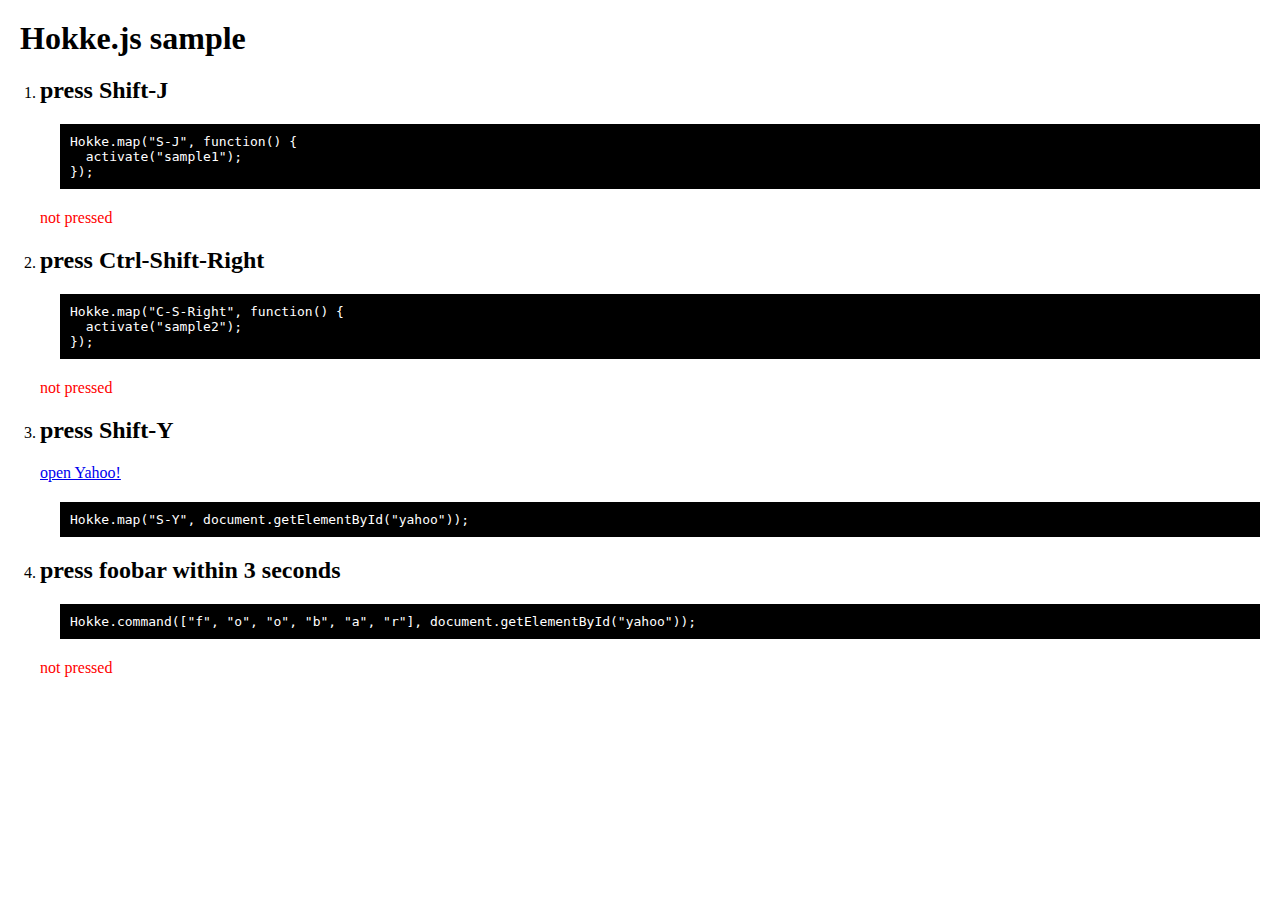
==== index.html @ e8672593 "update sample page" ====
<!DOCTYPE html>
<html lang="ja">
  <head>
    <meta http-equiv="content-type" content="text/html; charset=UTF-8">
    <meta http-equiv="content-language" content="ja">

    <title>Hokke.js sample</title>

    <meta http-equiv="content-script-type" content="text/javascript">
    <meta http-equiv="content-style-type" content="text/css">
    <link rel="stylesheet" type="text/css" href="css/style.css">

    <script type="text/javascript" src="jquery-1.6.min.js"></script>
    <script type="text/javascript" src="src/Hokke.js"></script>
    <script type="text/javascript">
      function activate(id) {
        $("#" + id + " .result").addClass("active");
        $("#" + id + " .result").text("pressed !");
      }
      $(function() {

        Hokke.map("S-J", function() {
          activate("sample1");
        });

        Hokke.map("C-S-Right", function() {
          activate("sample2");
        });

        Hokke.map("S-Y", document.getElementById("yahoo"));

        Hokke.command(["f", "o", "o", "b", "a", "r"], function() {
          activate("sample4");
        }, 3000);

      });
    </script>

  </head>
  <body>
    <h1>Hokke.js sample</h1>
    <ol>

      <li id="sample1">
        <h2>press Shift-J</h2>
<pre>
Hokke.map("S-J", function() {
  activate("sample1");
});
</pre>
        <div class="result">not pressed</div>
      </li>

      <li id="sample2">
        <h2>press Ctrl-Shift-Right</h2>
<pre>
Hokke.map("C-S-Right", function() {
  activate("sample2");
});
</pre>
        <div class="result">not pressed</div>
      </li>

      <li id="sample3">
        <h2>press Shift-Y</h2>
        <a href="http://yahoo.co.jp/" target="_blank" id="yahoo">open Yahoo!</a>
<pre>
Hokke.map("S-Y", document.getElementById("yahoo"));
</pre>
      </li>

      <li id="sample4">
        <h2>press foobar within 3 seconds</h2>
<pre>
Hokke.command(["f", "o", "o", "b", "a", "r"], document.getElementById("yahoo"));
</pre>
        <div class="result">not pressed</div>
      </li>

    </ol>
  </body>
</html>
---- css/style.css ----
body {
  margin: 0;
  padding: 0;
}

h1, pre, p {
  margin: 20px;
}

pre {
  background-color: #000;
  color: #fff;
  padding: 10px;
}

.result {
  color: #f00;
}

.result.active {
  color: #0f0;
  font-weight: bold;
}

#box {
  width: 100px;
  height: 100px;
  background-color: #00f;
}
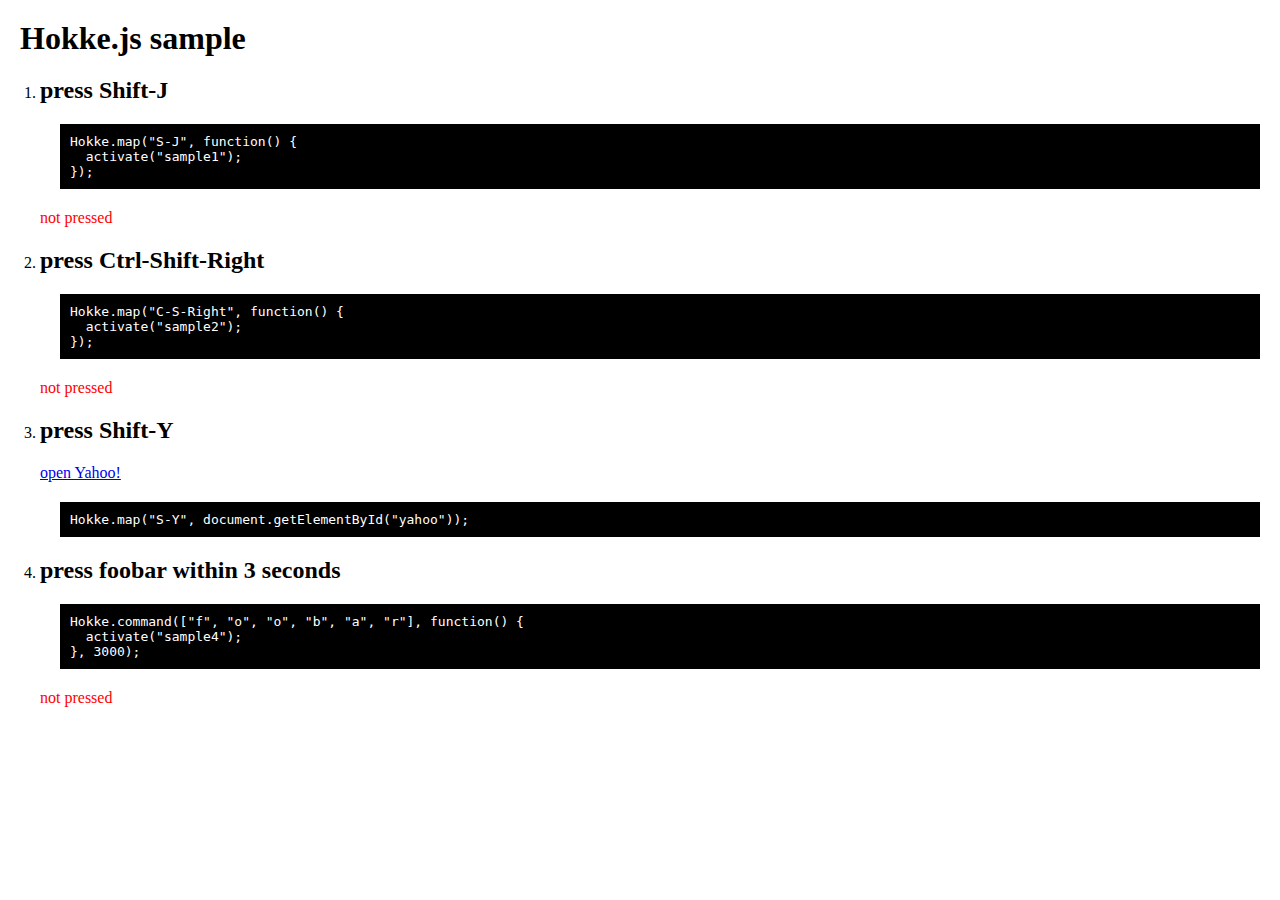
==== commit d99b02d5: "update sample page" ====
--- a/index.html
+++ b/index.html
@@ -72,7 +72,9 @@
       <li id="sample4">
         <h2>press foobar within 3 seconds</h2>
 <pre>
-Hokke.command(["f", "o", "o", "b", "a", "r"], document.getElementById("yahoo"));
+Hokke.command(["f", "o", "o", "b", "a", "r"], function() {
+  activate("sample4");
+}, 3000);
 </pre>
         <div class="result">not pressed</div>
       </li>
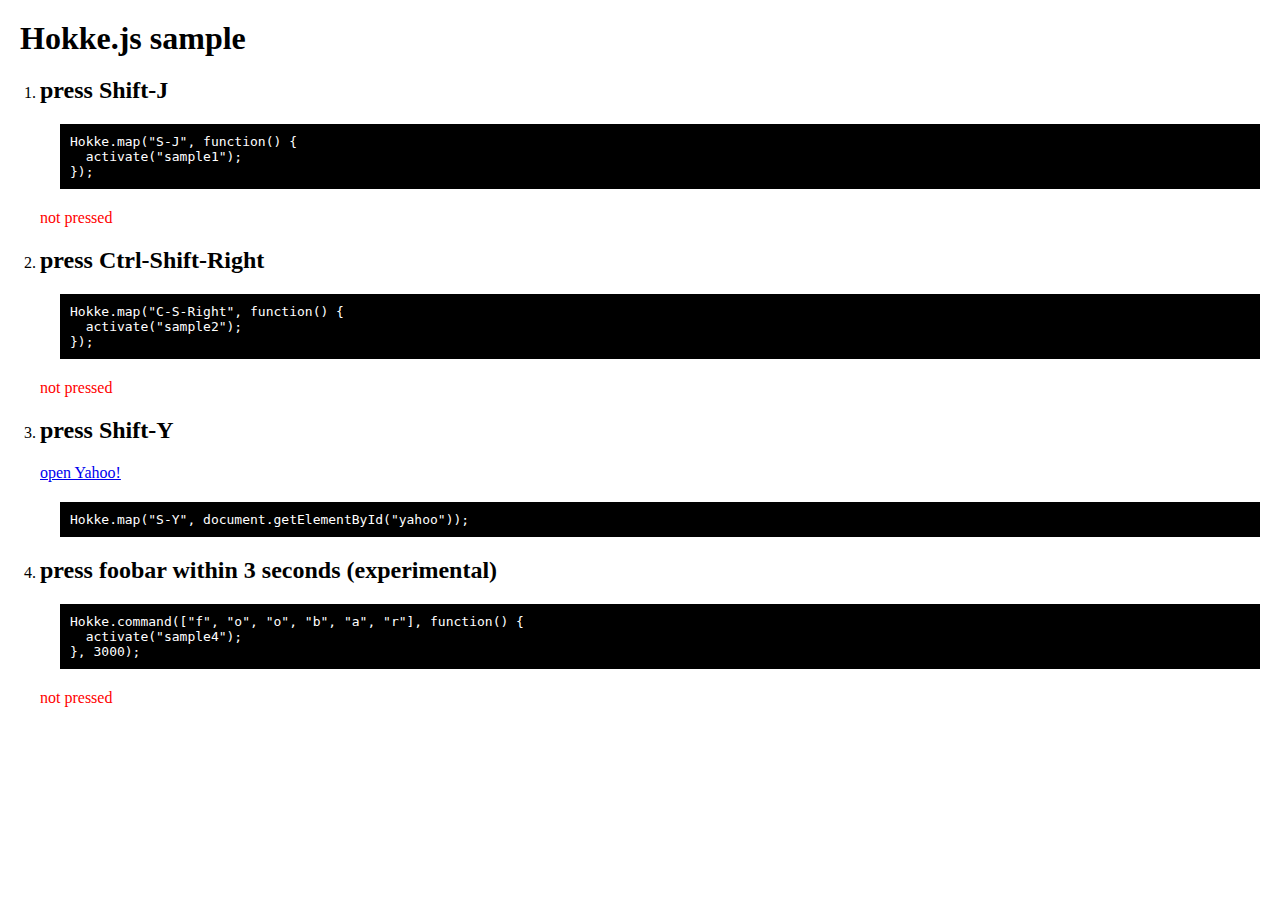
==== commit ea01e5cf: "update sample page" ====
--- a/index.html
+++ b/index.html
@@ -70,7 +70,7 @@
       </li>
 
       <li id="sample4">
-        <h2>press foobar within 3 seconds</h2>
+        <h2>press foobar within 3 seconds (experimental)</h2>
 <pre>
 Hokke.command(["f", "o", "o", "b", "a", "r"], function() {
   activate("sample4");
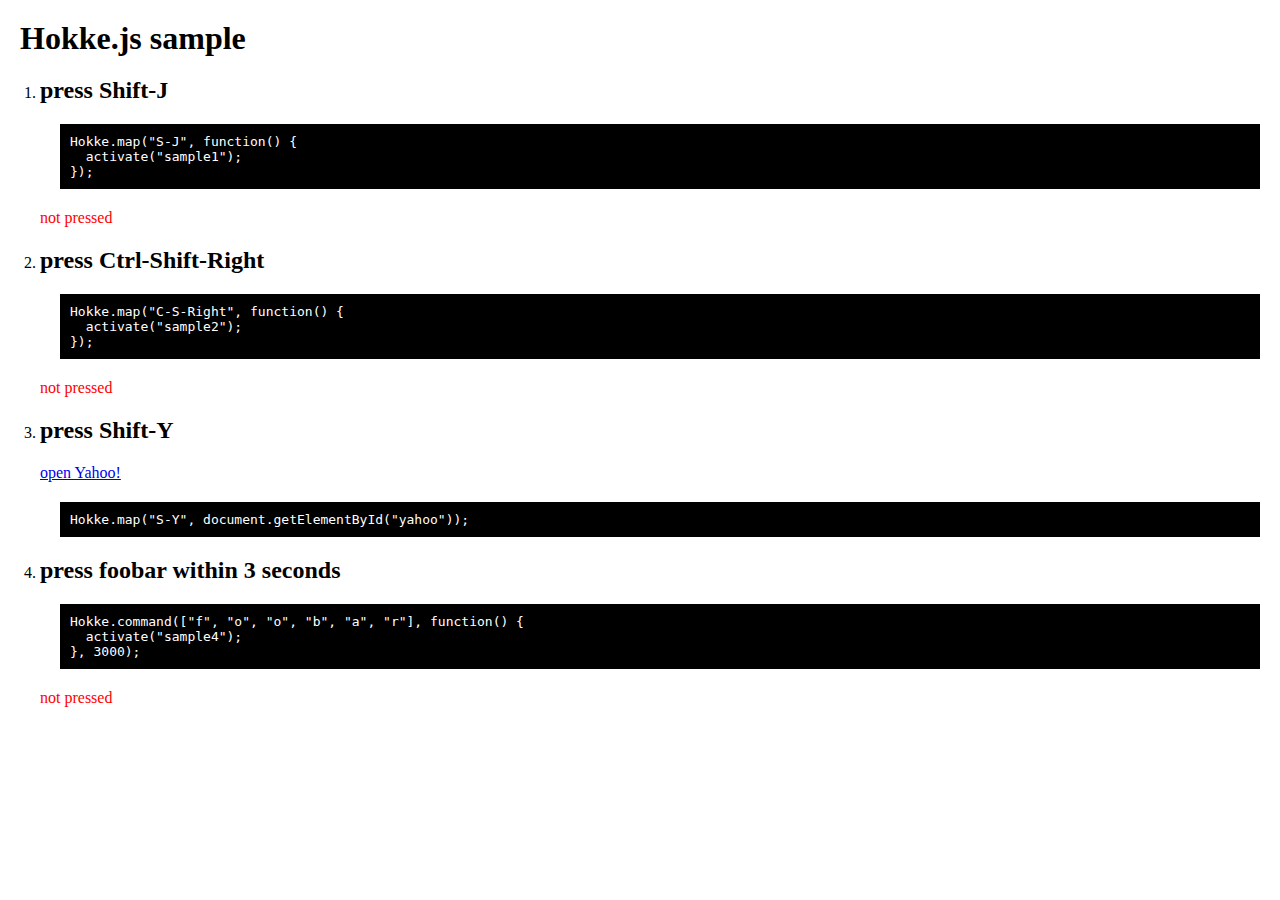
==== commit 20b7ccbc: "update" ====
--- a/index.html
+++ b/index.html
@@ -70,7 +70,7 @@
       </li>
 
       <li id="sample4">
-        <h2>press foobar within 3 seconds (experimental)</h2>
+        <h2>press foobar within 3 seconds</h2>
 <pre>
 Hokke.command(["f", "o", "o", "b", "a", "r"], function() {
   activate("sample4");
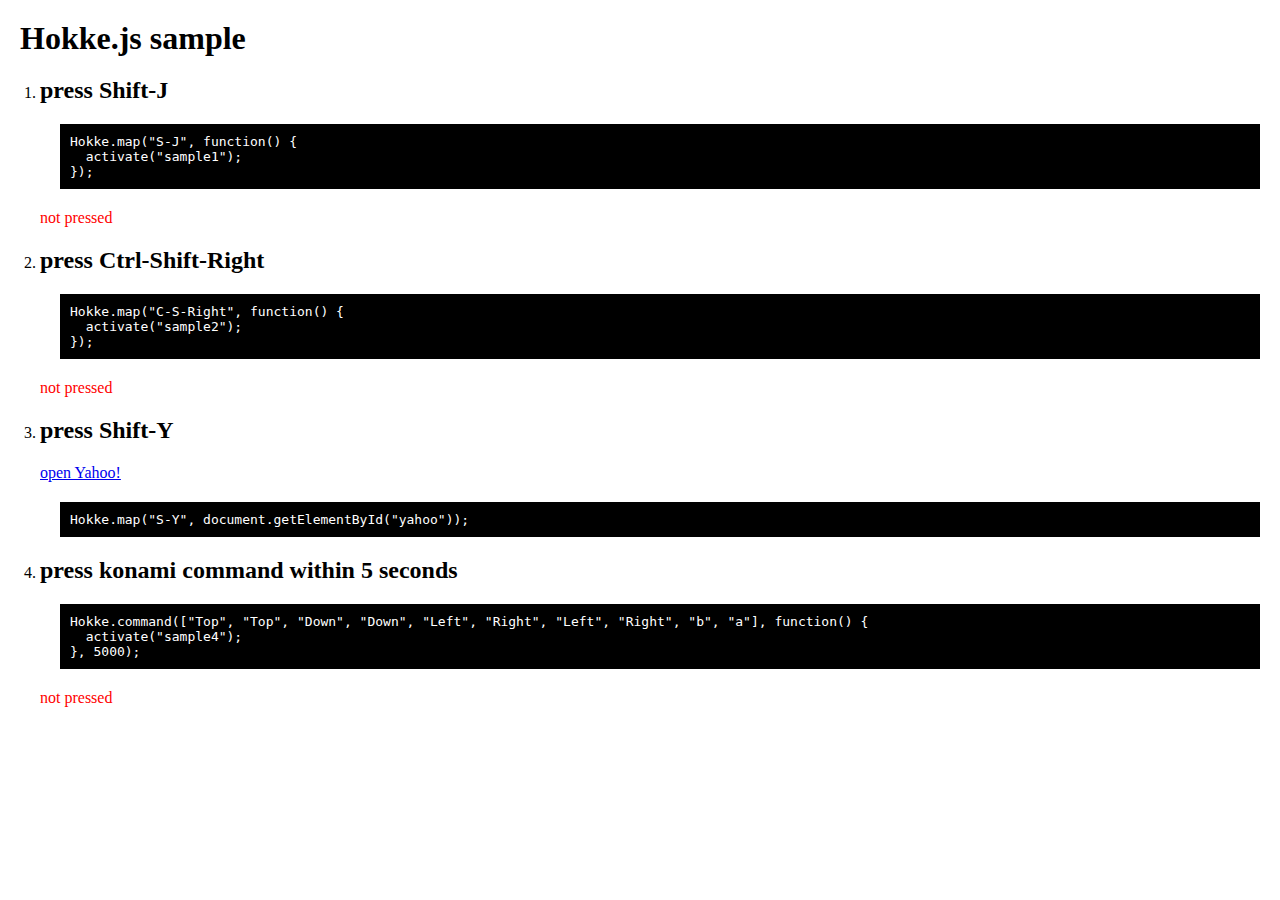
==== commit e1e69eae: "update" ====
--- a/index.html
+++ b/index.html
@@ -29,9 +29,10 @@
 
         Hokke.map("S-Y", document.getElementById("yahoo"));
 
-        Hokke.command(["f", "o", "o", "b", "a", "r"], function() {
+        Hokke.command(["Down"], function() {
+        //Hokke.command(["Top", "Top", "Down", "Down", "Left", "Right", "Left", "Right", "b", "a"], function() {
           activate("sample4");
-        }, 3000);
+        }, 5000);
 
       });
     </script>
@@ -70,11 +71,11 @@
       </li>
 
       <li id="sample4">
-        <h2>press foobar within 3 seconds</h2>
+        <h2>press konami command within 5 seconds</h2>
 <pre>
-Hokke.command(["f", "o", "o", "b", "a", "r"], function() {
+Hokke.command(["Top", "Top", "Down", "Down", "Left", "Right", "Left", "Right", "b", "a"], function() {
   activate("sample4");
-}, 3000);
+}, 5000);
 </pre>
         <div class="result">not pressed</div>
       </li>
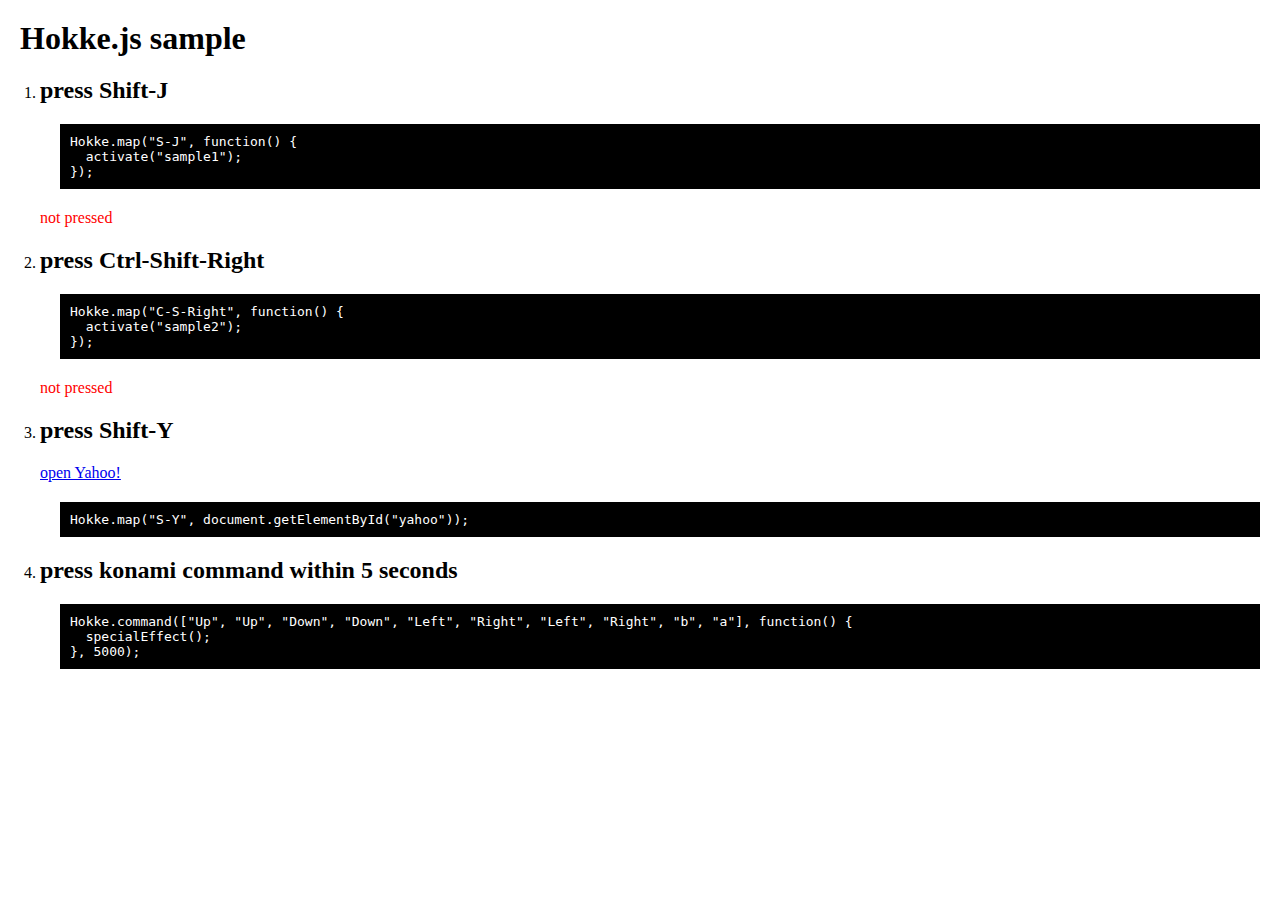
==== commit 70b26080: "update sample" ====
--- a/index.html
+++ b/index.html
@@ -17,6 +17,11 @@
         $("#" + id + " .result").addClass("active");
         $("#" + id + " .result").text("pressed !");
       }
+
+      function specialEffect() {
+        $("body").animate({fontSize: "2em"}, 500).animate({fontSize: "1em"}, 500);
+      }
+
       $(function() {
 
         Hokke.map("S-J", function() {
@@ -29,9 +34,8 @@
 
         Hokke.map("S-Y", document.getElementById("yahoo"));
 
-        Hokke.command(["Down"], function() {
-        //Hokke.command(["Top", "Top", "Down", "Down", "Left", "Right", "Left", "Right", "b", "a"], function() {
-          activate("sample4");
+        Hokke.command(["Up", "Up", "Down", "Down", "Left", "Right", "Left", "Right", "b", "a"], function() {
+          specialEffect();
         }, 5000);
 
       });
@@ -73,11 +77,10 @@
       <li id="sample4">
         <h2>press konami command within 5 seconds</h2>
 <pre>
-Hokke.command(["Top", "Top", "Down", "Down", "Left", "Right", "Left", "Right", "b", "a"], function() {
-  activate("sample4");
+Hokke.command(["Up", "Up", "Down", "Down", "Left", "Right", "Left", "Right", "b", "a"], function() {
+  specialEffect();
 }, 5000);
 </pre>
-        <div class="result">not pressed</div>
       </li>
 
     </ol>
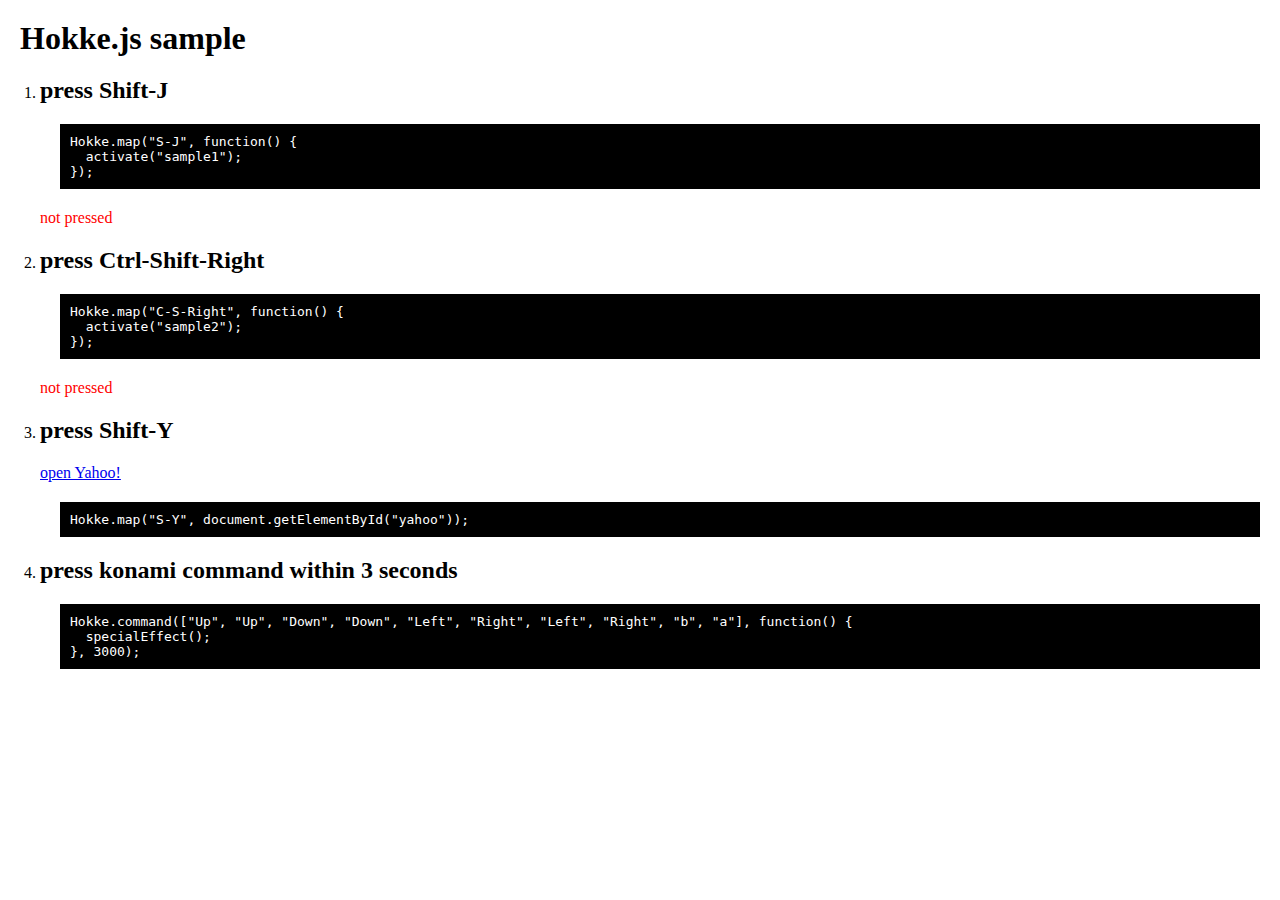
==== commit 9b6a0216: "update" ====
--- a/index.html
+++ b/index.html
@@ -36,7 +36,7 @@
 
         Hokke.command(["Up", "Up", "Down", "Down", "Left", "Right", "Left", "Right", "b", "a"], function() {
           specialEffect();
-        }, 5000);
+        }, 3000);
 
       });
     </script>
@@ -75,11 +75,11 @@
       </li>
 
       <li id="sample4">
-        <h2>press konami command within 5 seconds</h2>
+        <h2>press konami command within 3 seconds</h2>
 <pre>
 Hokke.command(["Up", "Up", "Down", "Down", "Left", "Right", "Left", "Right", "b", "a"], function() {
   specialEffect();
-}, 5000);
+}, 3000);
 </pre>
       </li>
 
